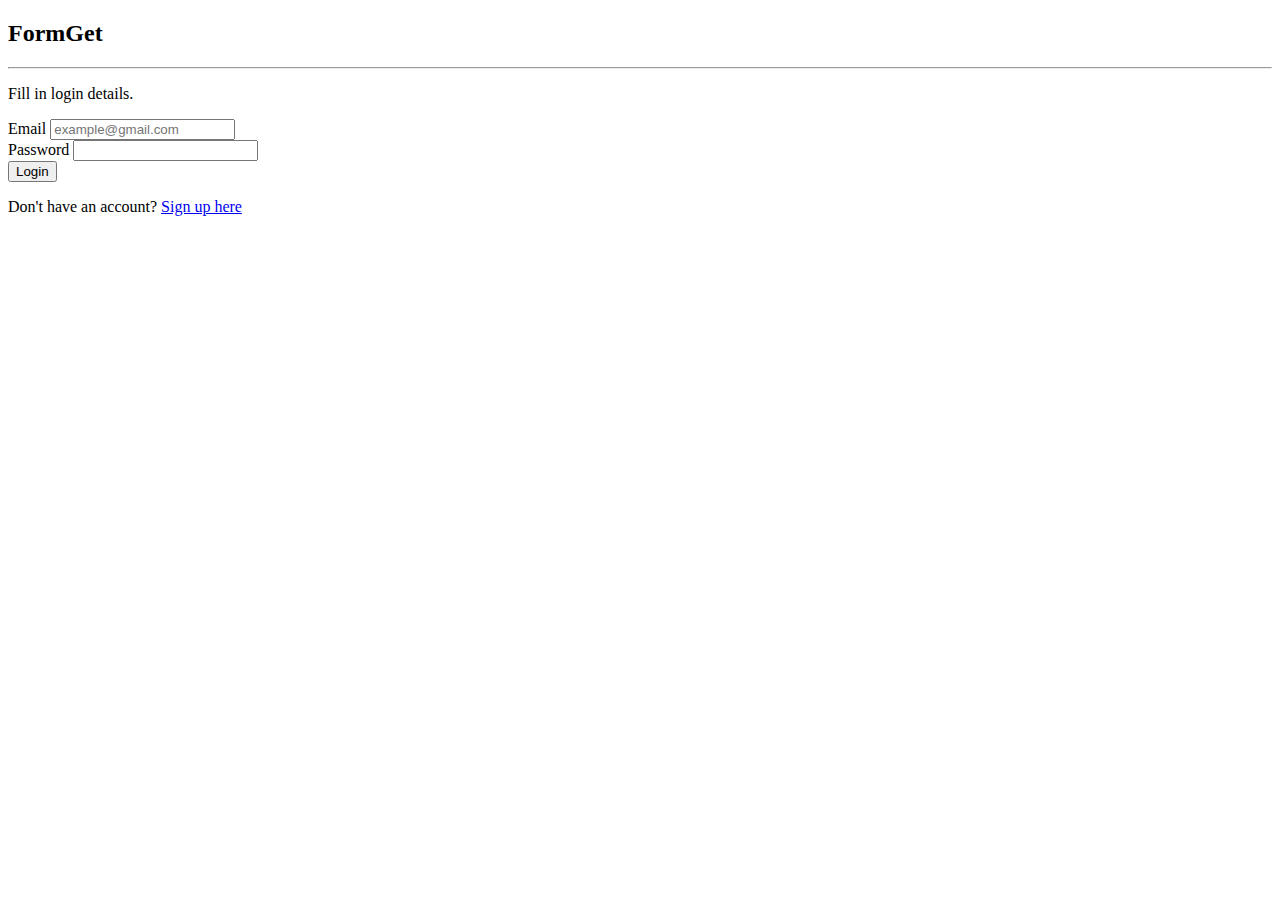
==== assets/pages/login.html @ 4d7eaefa "added files" ====
<!DOCTYPE html>
<html>

<head>
	<title>Form_Get</title>
	<link rel="stylesheet" href="assets/styles/style.css">
</head>

<body>
	<form>
		<h2>Form<span class="orange">Get</span></h2>
		<hr>
		<p>Fill in login details.</p>
		
		<div class="form_group">
			<label for="email">Email</label>
			<input type="email" placeholder="example@gmail.com">
		</div>
		<div class="form_group">
			<label for="password">Password</label>
			<input type="password">
		</div>
		<div class="form_submit">
			<button type="submit">Login</button>
		</div>
		<p>Don't have an account? <a href="index.html">Sign up here</a></p>
	</form>
</body>

</html>
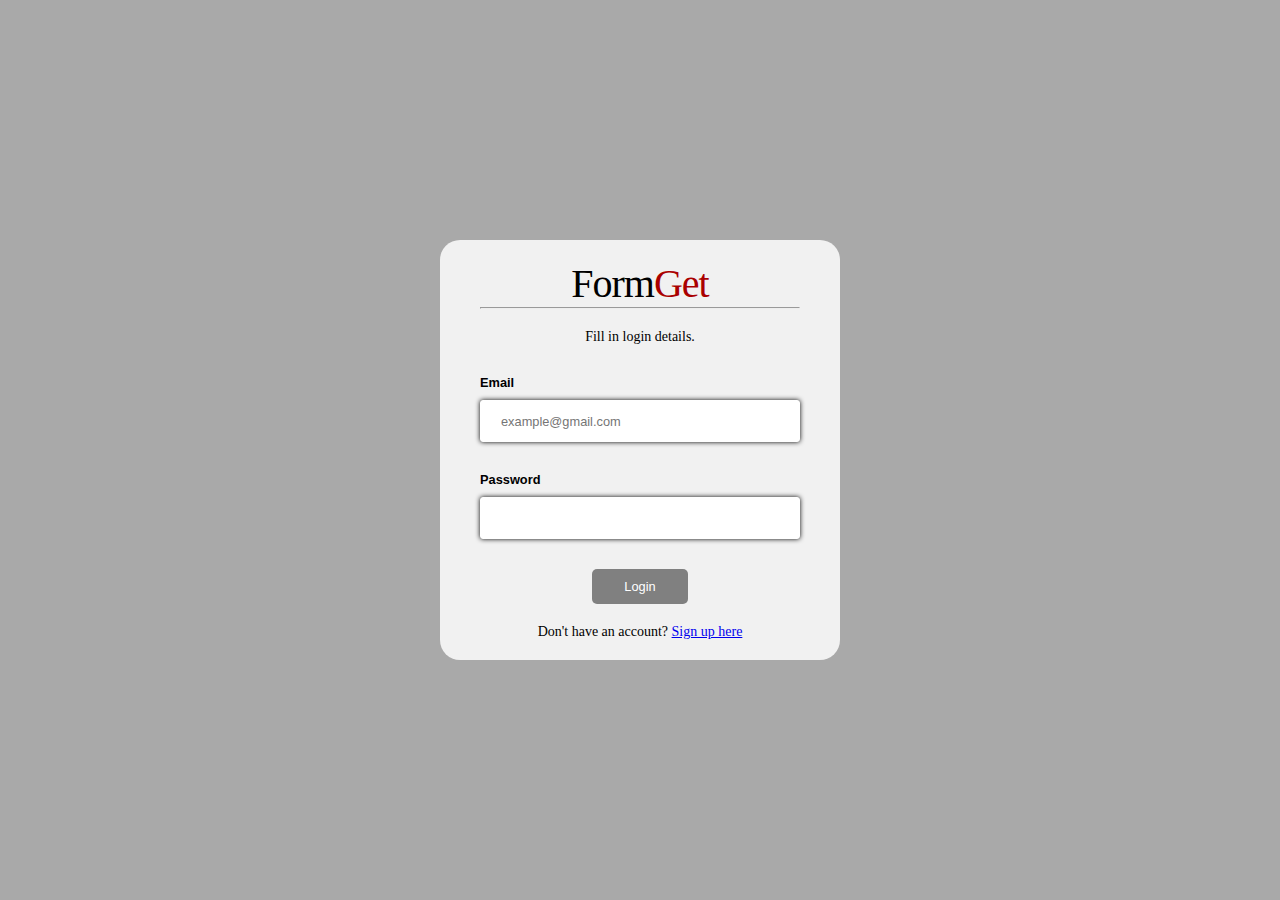
==== commit b4a66ff3: "change directory" ====
--- a/assets/pages/login.html
+++ b/assets/pages/login.html
@@ -3,7 +3,7 @@
 
 <head>
 	<title>Form_Get</title>
-	<link rel="stylesheet" href="assets/styles/style.css">
+	<link rel="stylesheet" href="../styles/style.css">
 </head>
 
 <body>
@@ -23,7 +23,7 @@
 		<div class="form_submit">
 			<button type="submit">Login</button>
 		</div>
-		<p>Don't have an account? <a href="index.html">Sign up here</a></p>
+		<p>Don't have an account? <a href="../../index.html">Sign up here</a></p>
 	</form>
 </body>
 
--- a/assets/styles/style.css
+++ b/assets/styles/style.css
@@ -0,0 +1,103 @@
+* {
+	margin: 0;
+	padding: 0;
+}
+
+body {
+	background: darkgrey;
+	display: flex;
+	min-height: 100vh;
+	flex-direction: column;
+	justify-content: center;
+	align-items: center;
+}
+
+form {
+	background: #f1f1f1;
+	width: 400px;
+	box-sizing: border-box;
+	padding: 20px 40px;
+	border-radius: 20px;
+}
+
+h2 {
+	font-family: "Century Gothic";
+	text-align: center;
+	letter-spacing: -1px;	
+	font-weight: normal;
+	font-size: 2.5em;
+}
+
+p {
+	text-align: center;
+	margin-top: 20px;
+	font-family: "Century Gothic";
+	font-size: 14px;
+}
+
+.form_group {
+	margin: 30px 0;
+}
+
+.form_group label {
+	display: block;
+	margin: 10px 0;
+	font-weight: bold;
+	font-size: 0.8em;
+	font-family: Arial;
+}
+
+.form_group input {
+	width: 100%;
+	padding: 20px 5px 20px 20px;
+	box-sizing: border-box;
+	box-shadow: 0 0 5px black;
+	border: 1px solid white;
+	border-radius: 3px;
+	font-size: .8em;
+	background-color: white;
+	height: 35px;
+}
+
+.form_group input:focus {
+	outline: none;
+	box-shadow: 0 0 2px 2px rgb(170, 0, 0);
+}
+
+input[type=number] {
+	-moz-appearance: textfield;
+}
+
+input::-webkit-outer-spin-button,
+input::-webkit-inner-spin-button {
+  -webkit-appearance: none;
+}
+
+.form_submit {		
+	display: block;
+	width: 100%;
+	margin-bottom: 10px;
+}
+
+button {
+	display: block;		
+	background-color: grey;
+	margin: 0 auto;
+	font-size: .8em;
+	padding: 10px;
+	color: white;
+	width: 30%;
+	border-radius: 5px;
+	box-sizing: border-box;
+	outline: none;
+	border: none;
+	cursor: pointer;
+}
+
+button:focus, button:hover {
+	background: rgb(170, 0, 0);
+}
+
+.orange {
+	color: rgb(170, 0, 0);
+}